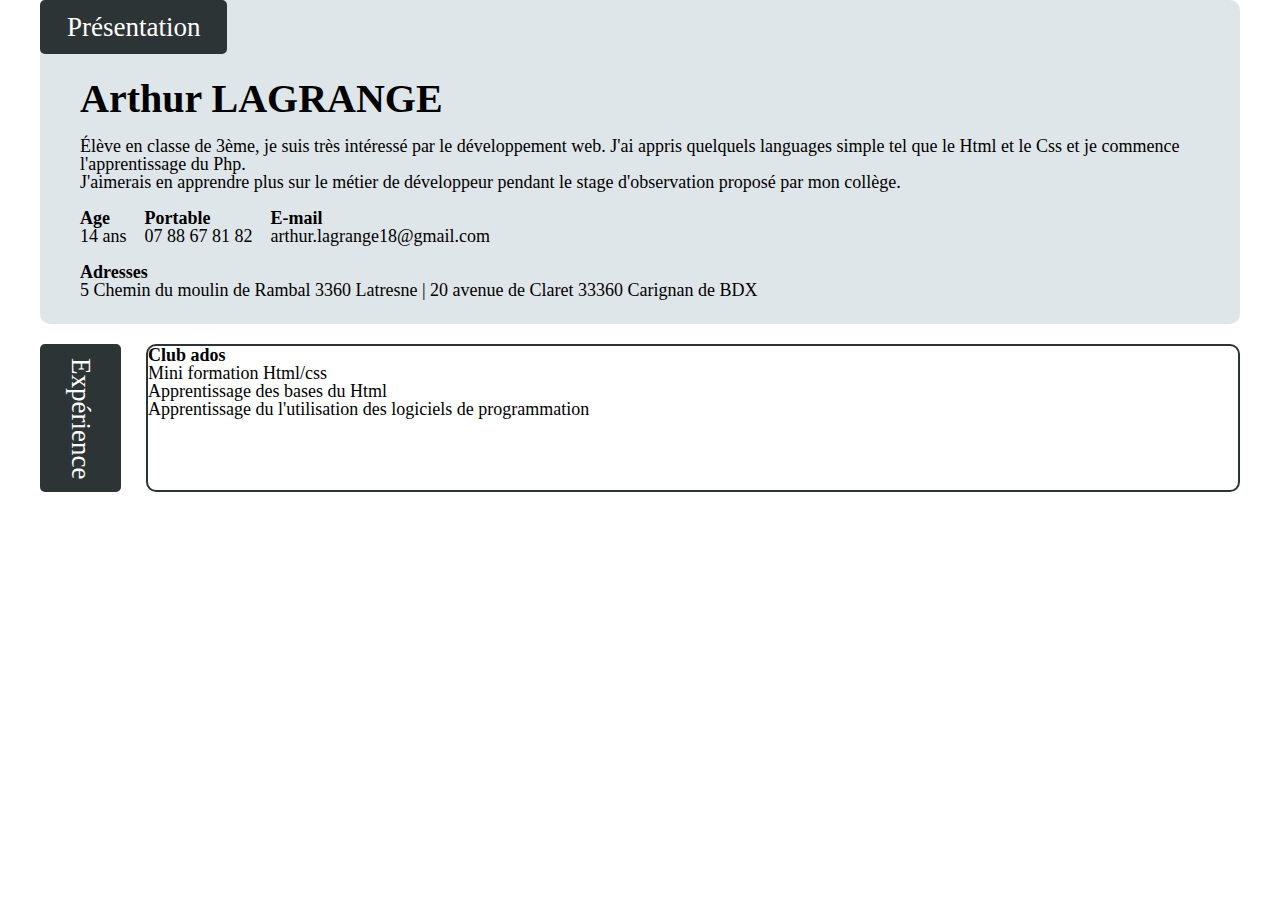
==== Arthur.html @ 39ae8819 "init" ====
<!DOCTYPE html>
<html lang="fr">
<head>
    <meta charset="UTF-8">
    <meta http-equiv="X-UA-Compatible" content="IE=edge">
    <meta name="viewport" content="width=device-width, initial-scale=1.0">
    <title>Document</title>
    <link rel="stylesheet" href="reset.css">
    <link rel="stylesheet" href="style.css">
</head>
<body>
    <main>
        <section class="presentation">
            <div class="wrapper-section">
                <h2>Présentation</h2>
                <div class="texte">
                    <p class="nom">Arthur LAGRANGE</p>
                    <p class="presentation">Élève en classe de 3ème, je suis très intéressé par le développement web. J'ai appris quelquels languages simple tel que le Html et le Css et je commence l'apprentissage du Php. <br>J'aimerais en apprendre plus sur le métier de développeur pendant le stage d'observation proposé par mon collège.</p>
                    <div class="infos">
                        <p><strong>Age</strong><br>14 ans</p>
                        <p><strong>Portable</strong><br>07 88 67 81 82</p>
                        <p><strong>E-mail</strong><br>arthur.lagrange18@gmail.com</p>
                    </div>
                    <p><strong>Adresses</strong><br>5 Chemin du moulin de Rambal 3360 Latresne | 20 avenue de Claret 33360 Carignan de BDX</p>
                </div>
            </div>
        </section>
        <section class="experiences">
            <div class="wrapper-section">
                <h2 class="verticaltext">Expérience</h2>
                <div class="exp">
                    <p><strong>Club ados</strong> <br>Mini formation Html/css
                            <ul>
                                <li>Apprentissage des bases du Html</li>
                                <li>Apprentissage du l'utilisation des logiciels de programmation</li>
                            </ul>
                    </p>
                </div>
            </div>
        </section>
    </main>
</body>
</html>
---- style.css ----
body{
    font-size: 18px;
}
.wrapper-section{
    max-width: 1200px;
    width: 100%;
    margin: 0 auto;
    border-radius: 10px;
}
section.presentation .wrapper-section{
    background-color: #dfe6e9;
}

h2{
    background-color: #2d3436;
    border-radius: 5px;
    font-size: 1.5em;
    padding: .5em 1em;
    display: inline-block;
    color: white;
}

.texte{
    padding: 25px 40px;
}

p.nom{
    font-size: 40px;
    font-weight: bold;
}
.infos{
    display: flex;
    gap: 1em;
    margin: 1em 0;
}

p.presentation{
    gap: 1em;
    margin: 1em 0;
}

strong{
    font-weight: bold;
}

div.exp{
    border: 2px solid #2d3436;
    border-radius: 10px;
    width: 100%;
}
h2.verticaltext{
    writing-mode: vertical-rl;
    text-orientation: mixed;
}

section.experiences .wrapper-section{
    display: flex;
    gap: 25px;
    padding: 20px;
}
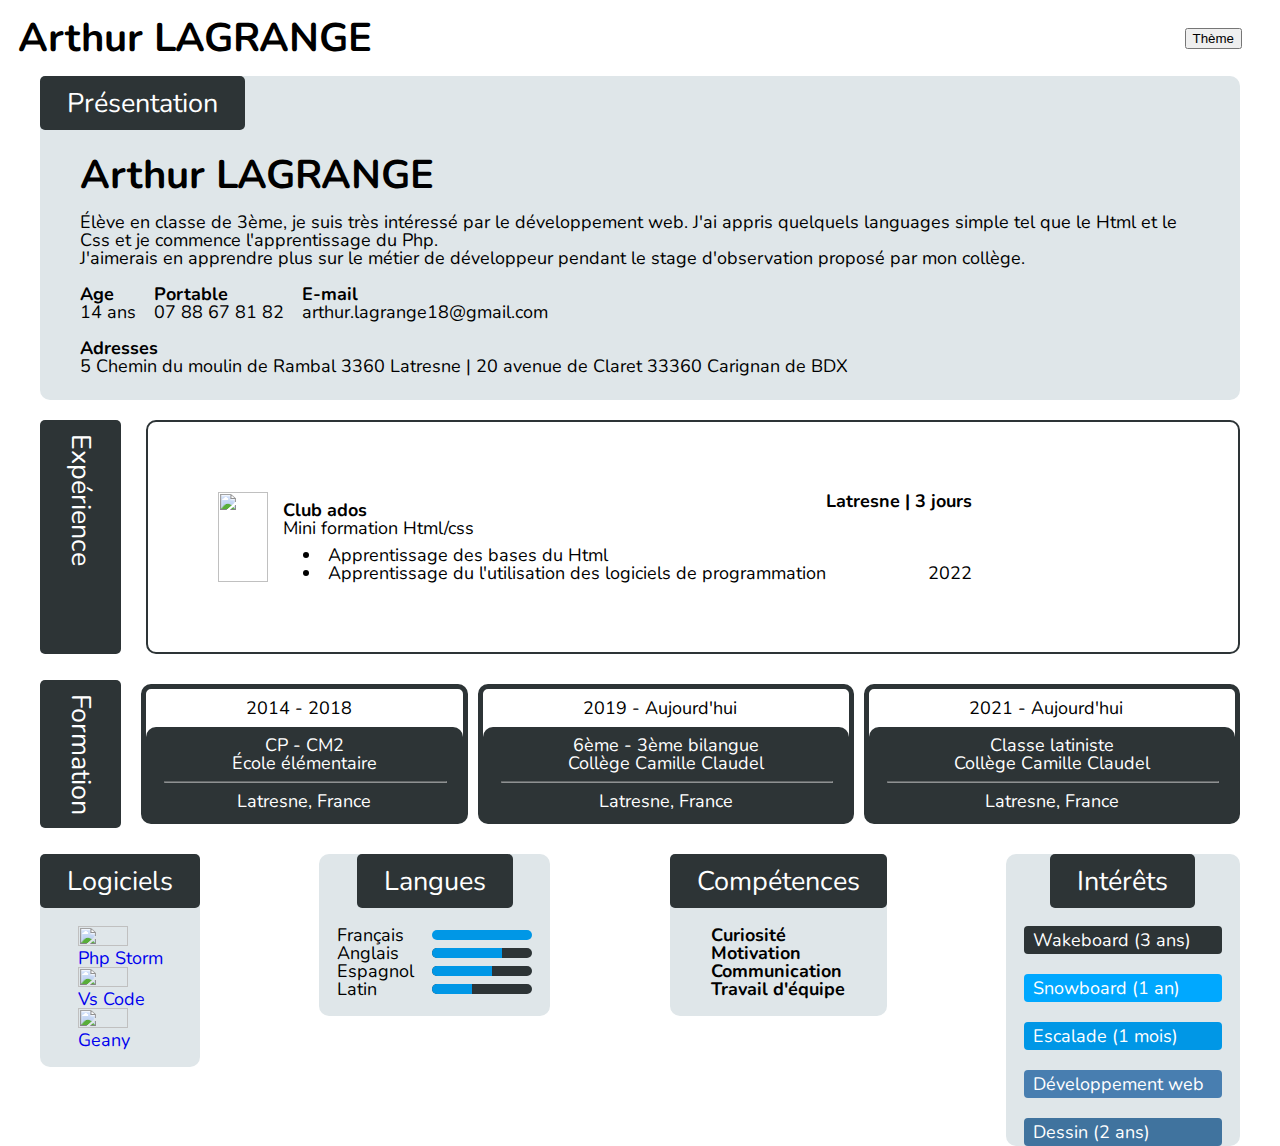
==== commit 1afca259: "save" ====
--- a/Arthur.html
+++ b/Arthur.html
@@ -1,5 +1,6 @@
 <!DOCTYPE html>
 <html lang="fr">
+
 <head>
     <meta charset="UTF-8">
     <meta http-equiv="X-UA-Compatible" content="IE=edge">
@@ -7,7 +8,17 @@
     <title>Document</title>
     <link rel="stylesheet" href="reset.css">
     <link rel="stylesheet" href="style.css">
+    <link rel="preconnect" href="https://fonts.googleapis.com">
+    <link rel="preconnect" href="https://fonts.gstatic.com" crossorigin>
+    <link href="https://fonts.googleapis.com/css2?family=Nunito:wght@300&display=swap" rel="stylesheet">
+    <script src="index.js" defer></script>
 </head>
+
+<header>
+    <p class="nom">Arthur LAGRANGE</p>
+    <input type="button" name="Thème" id="thm" value="Thème">
+</header>
+
 <body>
     <main>
         <section class="presentation">
@@ -15,13 +26,17 @@
                 <h2>Présentation</h2>
                 <div class="texte">
                     <p class="nom">Arthur LAGRANGE</p>
-                    <p class="presentation">Élève en classe de 3ème, je suis très intéressé par le développement web. J'ai appris quelquels languages simple tel que le Html et le Css et je commence l'apprentissage du Php. <br>J'aimerais en apprendre plus sur le métier de développeur pendant le stage d'observation proposé par mon collège.</p>
+                    <p class="presentation">Élève en classe de 3ème, je suis très intéressé par le développement web.
+                        J'ai appris quelquels languages simple tel que le Html et le Css et je commence l'apprentissage
+                        du Php. <br>J'aimerais en apprendre plus sur le métier de développeur pendant le stage
+                        d'observation proposé par mon collège.</p>
                     <div class="infos">
                         <p><strong>Age</strong><br>14 ans</p>
                         <p><strong>Portable</strong><br>07 88 67 81 82</p>
                         <p><strong>E-mail</strong><br>arthur.lagrange18@gmail.com</p>
                     </div>
-                    <p><strong>Adresses</strong><br>5 Chemin du moulin de Rambal 3360 Latresne | 20 avenue de Claret 33360 Carignan de BDX</p>
+                    <p><strong>Adresses</strong><br>5 Chemin du moulin de Rambal 3360 Latresne | 20 avenue de Claret
+                        33360 Carignan de BDX</p>
                 </div>
             </div>
         </section>
@@ -29,15 +44,140 @@
             <div class="wrapper-section">
                 <h2 class="verticaltext">Expérience</h2>
                 <div class="exp">
-                    <p><strong>Club ados</strong> <br>Mini formation Html/css
-                            <ul>
-                                <li>Apprentissage des bases du Html</li>
-                                <li>Apprentissage du l'utilisation des logiciels de programmation</li>
-                            </ul>
-                    </p>
+                    <picture>
+                        <img src="https://logodix.com/logo/470388.png">
+                    </picture>
+                    <div class="texte2">
+                        <p class="exp1"><strong>Club ados</strong> <br>Mini formation Html/css</p>
+                        <ul class="liste">
+                            <li>Apprentissage des bases du Html</li>
+                            <li>Apprentissage du l'utilisation des logiciels de programmation</li>
+                        </ul>
+
+                    </div>
+                    <div class="autre">
+                        <p><strong>Latresne | 3 jours</strong></p>
+                        <p>2022</p>
+                    </div>
+                </div>
+            </div>
+        </section>
+        <section class="formations">
+            <div class="wrapper-section">
+                <h2 class="verticaltext2">Formation</h2>
+                <ul class="formas">
+                    <li>
+                        <p class="date">2014 - 2018</p>
+                        <div class="forma-list">
+                            <p class="title">CP - CM2</p>
+                            <p class="type">École élémentaire</p>
+                            <hr>
+                            <p class="place">Latresne, France</p>
+                        </div>
+                    </li>
+                    <li>
+                        <p class="date">2019 - Aujourd'hui</p>
+                        <div class="forma-list">
+                            <p class="title">6ème - 3ème bilangue</p>
+                            <p class="type">Collège Camille Claudel</p>
+                            <hr>
+                            <p class="place">Latresne, France</p>
+                        </div>
+                    </li>
+                    <li>
+                        <p class="date">2021 - Aujourd'hui</p>
+                        <div class="forma-list">
+                            <p class="title">Classe latiniste</p>
+                            <p class="type">Collège Camille Claudel</p>
+                            <hr>
+                            <p class="place">Latresne, France</p>
+                    </li>
+                </ul>
+            </div>
+        </section>
+        <section class="sk">
+            <div class="wrapper-section">
+                <div class="wrapper-sk logiciels">
+                <h2>Logiciels</h2>
+                    <div class="logi"></div>
+                <ul>
+                    <li>
+                        <a target="_blank" title="PhpStorm site" href="https://www.jetbrains.com/phpstorm/promo/?source=google&medium=cpc&campaign=14335686435&term=phpstorm&content=604081944637&gclid=Cj0KCQiAtICdBhCLARIsALUBFcGnBd9xjzxICPlnCke8pOtyb9Sz8IbhX_lEHo7YEHbYp70FuVlVzJIaAqq2EALw_wcB">
+                            <picture>
+                                <img src="https://upload.wikimedia.org/wikipedia/commons/thumb/c/c9/PhpStorm_Icon.svg/2048px-PhpStorm_Icon.svg.png">
+                            </picture>
+                            <p class="name">Php Storm</p>
+                        </a>
+                    </li>
+                    <li>
+                        <a target="_blank" title="Visual Studio Code site" href="https://code.visualstudio.com/">
+                            <picture>
+                                <img src="https://upload.wikimedia.org/wikipedia/commons/thumb/9/9a/Visual_Studio_Code_1.35_icon.svg/2048px-Visual_Studio_Code_1.35_icon.svg.png">
+                            </picture>
+                            <p class="name">Vs Code</p>
+                        </a>
+                    </li>
+                    <li>
+                        <a target="_blank" title="Geany site" href="https://www.geany.org/">
+                            <picture>
+                                <img src="https://upload.wikimedia.org/wikipedia/commons/thumb/a/a0/Geany_logo.svg/1200px-Geany_logo.svg.png">
+                            </picture>
+                            <p class="name">Geany</p>
+                        </a>
+                    </li>
+                </ul>
+                </div>
+                <div class="wrapper-sk lang">
+                    <h2>Langues</h2>
+                    <ul>
+                        <li>
+                            <p class="lang">Français</p>
+                            <div class="bar">
+                                <div class="content-bar"></div>
+                            </div>
+                        </li>
+                        <li>
+                            <p class="lang">Anglais</p>
+                            <div class="bar">
+                                <div class="content-bar"></div>
+                            </div>
+                        </li>
+                        <li>
+                            <p class="lang">Espagnol</p>
+                            <div class="bar">
+                                <div class="content-bar"></div>
+                            </div>
+                        </li>
+                        <li>
+                            <p class="lang">Latin</p>
+                            <div class="bar">
+                                <div class="content-bar"></div>
+                            </div>
+                        </li>
+                    </ul>
+                </div>
+                <div class="wrapper-sk competences">
+                    <h2>Compétences</h2>
+                    <ul>
+                        <li><strong>Curiosité</strong></li>
+                        <li><strong>Motivation</strong></li>
+                        <li><strong>Communication</strong></li>
+                        <li><strong>Travail d'équipe</strong></li>
+                    </ul>
+                </div>
+                <div class="wrapper-sk interets">
+                    <h2>Intérêts</h2>
+                    <ul>
+                        <li>Wakeboard (3 ans)</li>
+                        <li>Snowboard (1 an)</li>
+                        <li>Escalade (1 mois)</li>
+                        <li>Développement web</li>
+                        <li>Dessin (2 ans)</li>
+                    </ul>
                 </div>
             </div>
         </section>
     </main>
 </body>
+
 </html>--- a/style.css
+++ b/style.css
@@ -1,18 +1,57 @@
-body{
+:root{
+    --main-color: #0097e6;
+    --white-color: #dfe6e9;
+    --background-color: #2d3436;
+}
+
+header{
+    display: flex;
+    align-items: center;
+    justify-content: space-between;
+    padding-bottom: 20px;
+    padding-inline: 1em;
+    padding-block: 1em;
+}
+
+header input{
+    display: flex;
+    margin-right: 20px;
+}
+
+
+
+body {
     font-size: 18px;
-}
-.wrapper-section{
+    font-family: "Nunito", serif;
+}
+
+body.active{
+    background-color: var(--background-color);
+}
+
+body.active div.exp{
+    background-color: var(--white-color);
+}
+
+body.active section.formations li{
+    border: var(--main-color);
+}
+
+.wrapper-section {
     max-width: 1200px;
     width: 100%;
     margin: 0 auto;
     border-radius: 10px;
 }
-section.presentation .wrapper-section{
-    background-color: #dfe6e9;
-}
-
-h2{
-    background-color: #2d3436;
+
+section.presentation .wrapper-section {
+    background-color: var(--white-color);
+}
+body.active h2{
+    background-color: #40739e;
+}
+h2 {
+    background-color: var(--background-color);
     border-radius: 5px;
     font-size: 1.5em;
     padding: .5em 1em;
@@ -20,41 +59,255 @@
     color: white;
 }
 
-.texte{
+.texte {
     padding: 25px 40px;
 }
 
-p.nom{
+p.nom {
     font-size: 40px;
     font-weight: bold;
 }
-.infos{
+
+.infos {
     display: flex;
     gap: 1em;
     margin: 1em 0;
 }
 
-p.presentation{
+p.presentation {
     gap: 1em;
     margin: 1em 0;
 }
 
-strong{
+strong {
     font-weight: bold;
 }
 
-div.exp{
-    border: 2px solid #2d3436;
-    border-radius: 10px;
-    width: 100%;
-}
-h2.verticaltext{
+div.exp {
+    border: 2px solid var(--background-color);
+    border-radius: 10px;
+    width: 100%;
+    padding: 70px;
+    display: flex;
+}
+
+h2.verticaltext {
     writing-mode: vertical-rl;
     text-orientation: mixed;
 }
 
-section.experiences .wrapper-section{
+section.experiences .wrapper-section {
     display: flex;
     gap: 25px;
     padding: 20px;
+}
+
+picture {
+    width: 50px;
+    display: block;
+}
+
+img {
+    width: 100%;
+    height: 100%;
+    object-fit: contain;
+}
+
+p.exp1 {
+    margin: 0.5em 0;
+    padding-left: 15px;
+}
+
+div.autre{
+    display: flex;
+    flex-direction: column;
+    justify-content: space-between;
+    align-items: end;
+}
+
+.liste {
+    padding-left: 35px;
+    list-style: inside;
+}
+
+section.formations div.wrapper-section{
+    display: flex;
+    align-items: center;
+    flex-direction: row;
+    overflow: hidden;
+}
+
+
+h2.verticaltext2 {
+    writing-mode: vertical-rl;
+    text-orientation: mixed;
+}
+section.formations ul{
+    display: table;
+    margin: 0 -10px 0 10px;
+    border-spacing: 10px;
+    width: 100%;
+}
+
+section.formations li{
+    display: table-cell;
+    padding: 0;
+    border: 5px solid var(--background-color);
+    border-radius: 10px;
+    align-items: center;
+}
+
+p.date{
+    padding-left: 100px;
+    padding-right: 100px;
+    padding-bottom: 10px;
+    padding-top: 10px;
+    gap: 15px;
+}
+
+hr{
+    width: 100%;
+    color: var(--white-color);
+    opacity: .5;
+    margin-block: .5em;
+}
+
+section.sk div.wrapper-section{
+    display: flex;
+    justify-content: space-between;
+    align-items: start;
+    padding-top: 20px;
+}
+section.sk div.wrapper-section div.logiciels ul li a{
+    text-decoration: none;
+
+}
+
+div.wrapper-sk.logiciels div.logi{
+    transform: scale(1.1);
+}
+
+div.wrapper-sk.competences ul{
+    padding: 1em;
+}
+
+div.wrapper-sk.logiciels ul{
+    padding: 1em;
+}
+
+div.wrapper-sk.logiciels ul li:hover img{
+    transform: scale(1.1);
+}
+
+div.wrapper-sk.logiciels ul li img{
+    transition: all ease-in 300ms 100ms;
+}
+
+div.forma-list{
+    background-color: var(--background-color);
+    padding-inline: 1em;
+    padding-block: .5em;
+    width: 100%;
+    box-sizing: border-box;
+    border-radius: 10px;
+    border-bottom-left-radius: 0px;
+    border-bottom-right-radius: 0px;
+    display: flex;
+    flex-direction: column;
+    align-items: center;
+    color: white;
+}
+
+section.sk div.wrapper-sk{
+    align-items: center;
+    display: inline-flex;
+    flex-direction: column;
+    background: var(--white-color);
+    border-radius: 10px;
+}
+section.sk div.wrapper-sk.lang ul{
+    padding: 1em;
+}
+section.sk div.wrapper-sk.lang ul li{
+    display: flex;
+    align-items: center;
+    justify-content: space-between;
+    gap: 1em;
+}
+
+section.sk div.wrapper-sk.lang ul li .bar{
+    width: 100px;
+    height: 10px;
+    background-color: var(--background-color);
+    border-radius: 100px;
+    overflow: hidden;
+}
+
+section.sk div.wrapper-sk.lang ul li .bar .content-bar{
+    background-color: var(--main-color);
+    height: 100%;
+    animation: chargement 3s  ease-in-out alternate-reverse infinite;
+}
+@keyframes chargement {
+    from{
+        width: 0%;
+    }
+    to{
+        width: 100%;
+    }
+}
+
+section.sk div.wrapper-sk.lang ul li:nth-of-type(1) .bar .content-bar{
+    max-width: 100%;
+}
+section.sk div.wrapper-sk.lang ul li:nth-of-type(2) .bar .content-bar{
+    max-width: 70%;
+}
+section.sk div.wrapper-sk.lang ul li:nth-of-type(3) .bar .content-bar{
+    max-width: 60%;
+}
+section.sk div.wrapper-sk.lang ul li:nth-of-type(4) .bar .content-bar{
+    max-width: 40%;
+}
+
+section.sk div.wrapper-sk.interets ul{
+    display: flex;
+    flex-direction: column;
+    gap: 20px;
+    padding-inline: 1em;
+    margin-block-start: 1em;
+}
+section.sk div.wrapper-sk.interets ul li{
+    display: inline-block;
+    padding-inline: .5em 1em;
+    padding-block: .5em;
+    border-radius: 4px;
+    color: white;
+    padding-top: 5px;
+    padding-bottom: 5px;
+    transition: all ease-in 300ms 100ms;
+}
+
+section.sk div.wrapper-sk.interets ul li:hover{
+    transform: rotateZ(5deg);
+}
+
+section.sk div.wrapper-sk.interets ul li:nth-of-type(1){
+    background-color: var(--background-color);
+}
+
+section.sk div.wrapper-sk.interets ul li:nth-of-type(2){
+    background-color: #00a8ff;
+}
+
+section.sk div.wrapper-sk.interets ul li:nth-of-type(3){
+    background-color: var(--main-color);
+}
+
+section.sk div.wrapper-sk.interets ul li:nth-of-type(4){
+    background-color: #487eb0;
+}
+
+section.sk div.wrapper-sk.interets ul li:nth-of-type(5){
+    background-color: #40739e;
 }